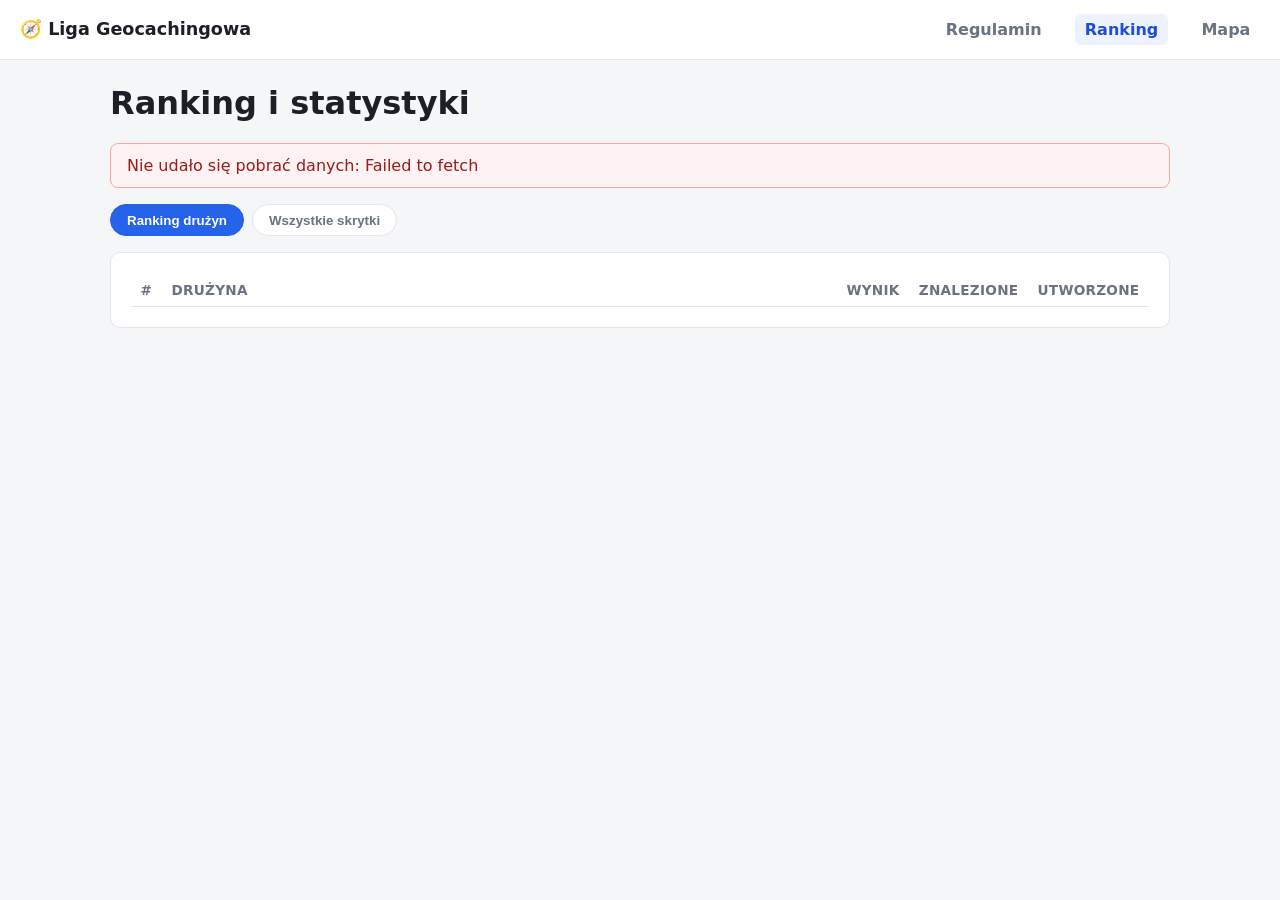
==== leaderboard.html @ a0944c4a "Working app with placeholder for rules and no forms links yet." ====
<!doctype html>
<html lang="pl">
<head>
  <meta charset="utf-8" />
  <meta name="viewport" content="width=device-width, initial-scale=1" />
  <title>Ranking — Liga Geocachingowa</title>
  <link rel="stylesheet" href="css/style.css" />
</head>
<body>
  <header class="site-nav">
    <span class="brand">🧭 Liga Geocachingowa</span>
    <a href="rules.html">Regulamin</a>
    <a href="leaderboard.html" class="active">Ranking</a>
    <a href="map.html">Mapa</a>
  </header>

  <main>
    <h1>Ranking i statystyki</h1>
    <div id="load-error" class="hidden"></div>

    <div class="tabs">
      <button class="tab-btn active" data-target="panel-leaderboard">Ranking drużyn</button>
      <button class="tab-btn" data-target="panel-geocaches">Wszystkie skrytki</button>
    </div>

    <section id="panel-leaderboard" class="tab-panel card">
      <div class="table-scroll">
        <table id="leaderboard-table">
          <thead>
            <tr>
              <th class="col-num">#</th>
              <th class="col-name">Drużyna</th>
              <th class="col-num">Wynik</th>
              <th class="col-num">Znalezione</th>
              <th class="col-num">Utworzone</th>
            </tr>
          </thead>
          <tbody></tbody>
        </table>
      </div>
    </section>

    <section id="panel-geocaches" class="tab-panel card hidden">
      <div class="table-scroll">
        <table id="geocache-table">
          <thead>
            <tr>
              <th class="col-name">Skrytka</th>
              <th class="col-name">Twórca</th>
              <th class="col-num">Znalazły zespoły</th>
              <th class="col-num">Lokalizacja</th>
            </tr>
          </thead>
          <tbody></tbody>
        </table>
      </div>
    </section>
  </main>

  <script src="js/colors.js"></script>
  <script src="js/data.js"></script>
  <script src="js/loading.js"></script>
  <script src="js/detail-modal.js"></script>
  <script src="js/leaderboard.js"></script>
</body>
</html>
---- css/style.css ----
:root {
  --bg: #f5f6f8;
  --surface: #ffffff;
  --text: #1c1f26;
  --muted: #6b7280;
  --border: #e2e5ea;
  --accent: #2563eb;
  --accent-dark: #1d4ed8;
  color-scheme: light;
}

* {
  box-sizing: border-box;
}

body {
  margin: 0;
  font-family: system-ui, -apple-system, "Segoe UI", Roboto, sans-serif;
  background: var(--bg);
  color: var(--text);
}

header.site-nav {
  background: var(--surface);
  border-bottom: 1px solid var(--border);
  display: flex;
  align-items: center;
  gap: 1.5rem;
  padding: 0.9rem 1.25rem;
  flex-wrap: wrap;
}

header.site-nav .brand {
  font-weight: 700;
  font-size: 1.1rem;
  margin-right: auto;
}

header.site-nav a {
  color: var(--muted);
  text-decoration: none;
  font-weight: 600;
  padding: 0.35rem 0.6rem;
  border-radius: 6px;
}

header.site-nav a.active,
header.site-nav a:hover {
  color: var(--accent-dark);
  background: #eef2ff;
}

main {
  max-width: 1100px;
  margin: 0 auto;
  padding: 1.5rem 1.25rem 3rem;
}

h1 {
  margin-top: 0;
}

.card {
  background: var(--surface);
  border: 1px solid var(--border);
  border-radius: 10px;
  padding: 1.25rem;
  margin-bottom: 1.5rem;
}

.table-scroll {
  overflow-x: auto;
}

table {
  width: 100%;
  border-collapse: collapse;
  table-layout: auto;
}

th,
td {
  text-align: left;
  padding: 0.55rem 0.6rem;
  border-bottom: 1px solid var(--border);
  white-space: nowrap;
}

th {
  color: var(--muted);
  font-size: 0.85rem;
  text-transform: uppercase;
  letter-spacing: 0.02em;
}

.col-num {
  text-align: center;
  width: 1%;
}

.col-name {
  text-align: left;
  white-space: normal;
  width: 100%;
  min-width: 10rem;
}

.link-btn {
  background: none;
  border: none;
  color: var(--accent);
  font: inherit;
  font-weight: 600;
  cursor: pointer;
  padding: 0;
  text-decoration: underline;
  text-underline-offset: 2px;
}

.link-btn:hover {
  color: var(--accent-dark);
}

.color-dot {
  display: inline-block;
  width: 0.7rem;
  height: 0.7rem;
  border-radius: 50%;
  margin-right: 0.4rem;
  vertical-align: middle;
}

.badge {
  display: inline-block;
  background: #eef2ff;
  color: var(--accent-dark);
  font-size: 0.75rem;
  font-weight: 700;
  padding: 0.05rem 0.45rem;
  border-radius: 999px;
  margin-left: 0.3rem;
}

.tabs {
  display: flex;
  gap: 0.5rem;
  margin-bottom: 1rem;
}

.tab-btn {
  background: var(--surface);
  border: 1px solid var(--border);
  border-radius: 999px;
  padding: 0.45rem 1rem;
  font-weight: 600;
  cursor: pointer;
  color: var(--muted);
}

.tab-btn.active {
  background: var(--accent);
  color: white;
  border-color: var(--accent);
}

.hidden {
  display: none !important;
}

.muted {
  color: var(--muted);
}

#load-error {
  background: #fef2f2;
  border: 1px solid #fca5a5;
  color: #991b1b;
  padding: 0.75rem 1rem;
  border-radius: 8px;
  margin-bottom: 1rem;
}

/* Modal */
.modal-overlay {
  position: fixed;
  inset: 0;
  background: rgba(15, 18, 25, 0.55);
  display: flex;
  align-items: flex-start;
  justify-content: center;
  padding: 4vh 1rem;
  z-index: 1000;
  overflow-y: auto;
}

.modal-box {
  background: var(--surface);
  border-radius: 12px;
  padding: 1.5rem 1.75rem;
  max-width: 560px;
  width: 100%;
  position: relative;
  box-shadow: 0 20px 60px rgba(0, 0, 0, 0.25);
}

.modal-close {
  position: absolute;
  top: 0.6rem;
  right: 0.75rem;
  background: none;
  border: none;
  font-size: 1.6rem;
  cursor: pointer;
  color: var(--muted);
  line-height: 1;
}

.detail-list {
  list-style: none;
  margin: 0 0 1rem;
  padding: 0;
}

.detail-list li {
  padding: 0.35rem 0;
  border-bottom: 1px dashed var(--border);
}

.score-line {
  color: var(--muted);
}

.hint-box {
  background: #fffbeb;
  border: 1px solid #fde68a;
  padding: 0.6rem 0.8rem;
  border-radius: 8px;
}

.invalid-flag {
  background: #fef2f2;
  border: 1px solid #fca5a5;
  color: #991b1b;
  padding: 0.5rem 0.7rem;
  border-radius: 8px;
}

.maps-link {
  display: inline-flex;
  align-items: center;
  gap: 0.4rem;
  background: #ecfdf5;
  color: #047857;
  border: 1px solid #6ee7b7;
  padding: 0.45rem 0.8rem;
  border-radius: 999px;
  font-weight: 700;
  text-decoration: none;
  margin-top: 0.5rem;
}

.maps-link:hover {
  background: #d1fae5;
}

/* Map page */
.map-layout {
  display: flex;
  gap: 1rem;
  align-items: stretch;
}

#map {
  flex: 1;
  min-width: 0;
  height: 65vh;
  min-height: 400px;
  border-radius: 10px;
  border: 1px solid var(--border);
}

#legend-panel {
  flex: 0 0 220px;
  margin-bottom: 0;
  max-height: 65vh;
  overflow-y: auto;
}

#legend-panel h3 {
  margin-top: 0;
}

.map-toolbar {
  display: flex;
  justify-content: flex-end;
  align-items: center;
  flex-wrap: wrap;
  gap: 0.75rem;
  margin-bottom: 0.75rem;
}

#legend-list {
  list-style: none;
  padding: 0;
  margin: 0;
  display: flex;
  flex-direction: column;
  gap: 0.6rem;
}

.team-marker span {
  display: block;
  width: 18px;
  height: 18px;
  border-radius: 50%;
  border: 2px solid white;
  box-shadow: 0 0 3px rgba(0, 0, 0, 0.5);
}

.popup-content h3 {
  margin: 0 0 0.4rem;
}

#invalid-panel {
  margin-top: 1rem;
}

#invalid-list {
  list-style: none;
  padding: 0;
  margin: 0.5rem 0 0;
}

#invalid-list li {
  padding: 0.4rem 0;
  border-bottom: 1px dashed var(--border);
}

button.warning-btn {
  background: #fff7ed;
  border: 1px solid #fdba74;
  color: #9a3412;
  font-weight: 700;
  border-radius: 999px;
  padding: 0.45rem 1rem;
  cursor: pointer;
}

.rules-text {
  line-height: 1.7;
}

.invalid-reason {
  color: #9a3412;
  font-style: italic;
}

/* Loading overlay */
#loading-overlay {
  position: fixed;
  inset: 0;
  background: rgba(245, 246, 248, 0.9);
  display: flex;
  flex-direction: column;
  align-items: center;
  justify-content: center;
  gap: 1rem;
  z-index: 2000;
}

#loading-overlay p {
  color: var(--muted);
  font-weight: 600;
  margin: 0;
}

.spinner {
  width: 42px;
  height: 42px;
  border: 4px solid var(--border);
  border-top-color: var(--accent);
  border-radius: 50%;
  animation: spin 0.8s linear infinite;
}

@keyframes spin {
  to {
    transform: rotate(360deg);
  }
}

/* Mobile */
@media (max-width: 720px) {
  header.site-nav {
    gap: 0.75rem;
    padding: 0.75rem 1rem;
  }

  main {
    padding: 1rem 0.85rem 2rem;
  }

  .card {
    padding: 1rem;
  }

  .modal-box {
    padding: 1.1rem 1.25rem;
    max-width: 100%;
  }

  .map-layout {
    flex-direction: column;
  }

  #map {
    height: 50vh;
    min-height: 300px;
  }

  #legend-panel {
    flex: none;
    max-height: 180px;
  }

  #legend-list {
    flex-direction: row;
    flex-wrap: wrap;
  }

  .map-toolbar {
    justify-content: stretch;
  }

  button.warning-btn {
    width: 100%;
  }
}
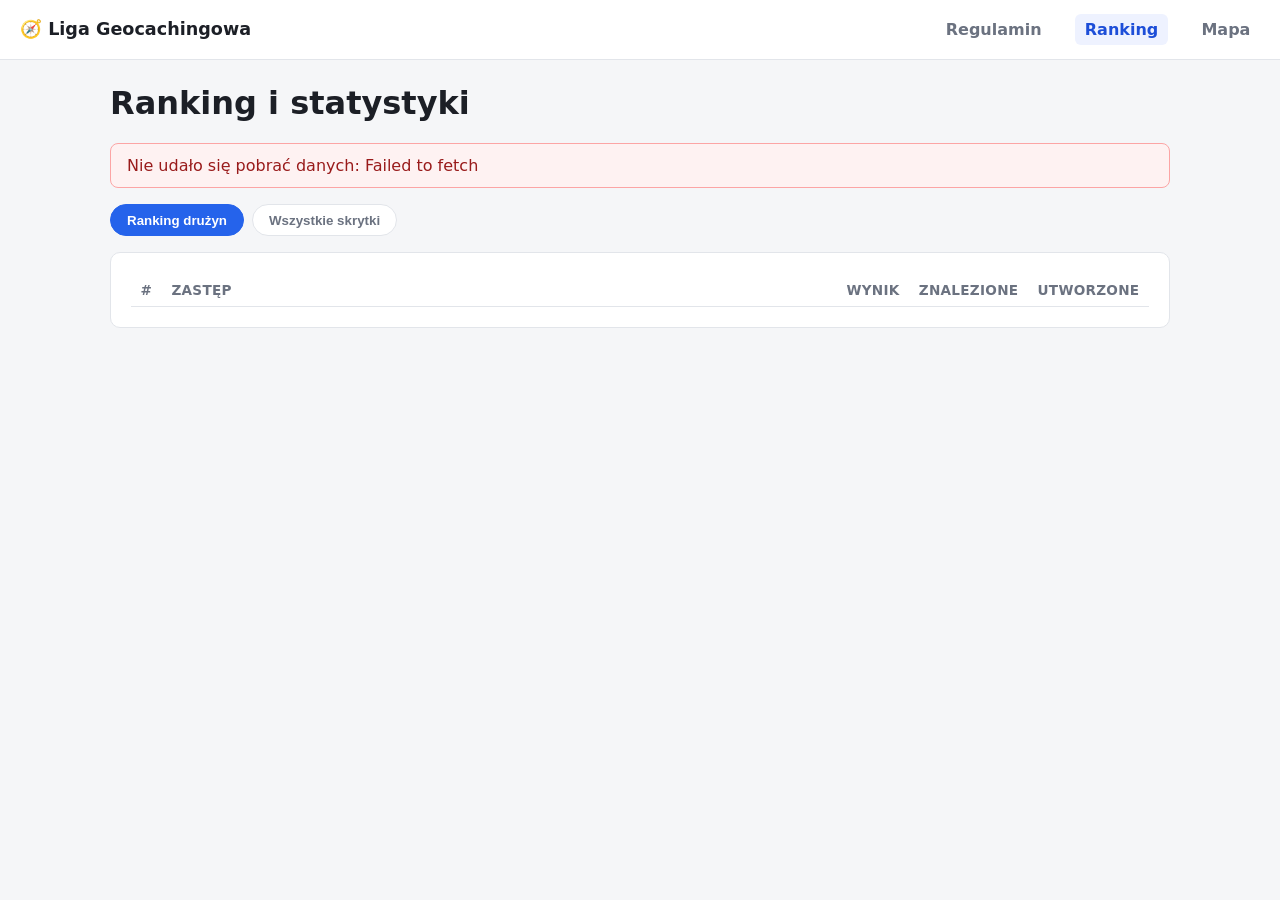
==== commit f98fe321: "Change to js modules, update security against xss, adapt to new endpoint, changes to ui" ====
--- a/leaderboard.html
+++ b/leaderboard.html
@@ -29,7 +29,7 @@
           <thead>
             <tr>
               <th class="col-num">#</th>
-              <th class="col-name">Drużyna</th>
+              <th class="col-name">Zastęp</th>
               <th class="col-num">Wynik</th>
               <th class="col-num">Znalezione</th>
               <th class="col-num">Utworzone</th>
@@ -45,7 +45,7 @@
         <table id="geocache-table">
           <thead>
             <tr>
-              <th class="col-name">Skrytka</th>
+              <th class="col-name col-name-wide">Skrytka</th>
               <th class="col-name">Twórca</th>
               <th class="col-num">Znalazły zespoły</th>
               <th class="col-num">Lokalizacja</th>
@@ -57,10 +57,6 @@
     </section>
   </main>
 
-  <script src="js/colors.js"></script>
-  <script src="js/data.js"></script>
-  <script src="js/loading.js"></script>
-  <script src="js/detail-modal.js"></script>
-  <script src="js/leaderboard.js"></script>
+  <script type="module" src="js/leaderboard.js"></script>
 </body>
 </html>
--- a/css/style.css
+++ b/css/style.css
@@ -103,6 +103,12 @@
   white-space: normal;
   width: 100%;
   min-width: 10rem;
+}
+
+/* Full geocache names are "Drużyna: Nazwa skrytki" — reliably longer than a
+   plain team name, so give that column extra room. */
+.col-name-wide {
+  min-width: 16rem;
 }
 
 .link-btn {
@@ -115,6 +121,7 @@
   padding: 0;
   text-decoration: underline;
   text-underline-offset: 2px;
+  text-align: left;
 }
 
 .link-btn:hover {
@@ -197,8 +204,10 @@
   background: var(--surface);
   border-radius: 12px;
   padding: 1.5rem 1.75rem;
-  max-width: 560px;
+  max-width: 620px;
   width: 100%;
+  max-height: 92vh;
+  overflow-y: auto;
   position: relative;
   box-shadow: 0 20px 60px rgba(0, 0, 0, 0.25);
 }
@@ -226,6 +235,11 @@
   border-bottom: 1px dashed var(--border);
 }
 
+.finders-list {
+  max-height: 10rem;
+  overflow-y: auto;
+}
+
 .score-line {
   color: var(--muted);
 }
@@ -235,6 +249,28 @@
   border: 1px solid #fde68a;
   padding: 0.6rem 0.8rem;
   border-radius: 8px;
+  max-height: 16rem;
+  overflow-y: auto;
+}
+
+.invalid-badge {
+  color: #9a3412;
+  font-weight: 700;
+  font-size: 0.75rem;
+}
+
+.lack-badge {
+  display: inline-block;
+  background: #fff7ed;
+  color: #9a3412;
+  border: 1px solid #fdba74;
+  font-size: 0.7rem;
+  font-weight: 700;
+  padding: 0.05rem 0.5rem;
+  border-radius: 999px;
+  white-space: nowrap;
+  cursor: help;
+  vertical-align: middle;
 }
 
 .invalid-flag {
@@ -263,6 +299,205 @@
   background: #d1fae5;
 }
 
+/* Photo strip (geocache modal) */
+.photo-strip {
+  display: flex;
+  flex-wrap: wrap;
+  gap: 0.5rem;
+  margin: 0.5rem 0 1rem;
+}
+
+.photo-thumb {
+  position: relative;
+  width: 72px;
+  height: 72px;
+  flex: 0 0 auto;
+  border-radius: 8px;
+  overflow: hidden;
+  border: 1px solid var(--border);
+  background: var(--bg);
+  cursor: pointer;
+  padding: 0;
+}
+
+.photo-thumb img {
+  width: 100%;
+  height: 100%;
+  object-fit: cover;
+  display: block;
+  opacity: 0;
+  transition: opacity 0.2s;
+}
+
+.photo-thumb.loaded img {
+  opacity: 1;
+}
+
+.photo-thumb .photo-spinner {
+  position: absolute;
+  inset: 0;
+  margin: auto;
+  width: 20px;
+  height: 20px;
+  border: 3px solid var(--border);
+  border-top-color: var(--accent);
+  border-radius: 50%;
+  animation: spin 0.8s linear infinite;
+}
+
+.photo-thumb.loaded .photo-spinner,
+.photo-thumb.errored .photo-spinner {
+  display: none;
+}
+
+.photo-thumb.errored::after {
+  content: "⚠";
+  position: absolute;
+  inset: 0;
+  display: flex;
+  align-items: center;
+  justify-content: center;
+  color: var(--muted);
+  font-size: 1.2rem;
+}
+
+/* Lightbox */
+.lightbox-overlay {
+  position: fixed;
+  inset: 0;
+  background: rgba(10, 12, 18, 0.92);
+  display: flex;
+  align-items: center;
+  justify-content: center;
+  z-index: 3000;
+}
+
+.lightbox-image-wrap {
+  position: relative;
+  display: flex;
+  align-items: center;
+  justify-content: center;
+  min-width: 40px;
+  min-height: 40px;
+}
+
+.lightbox-image-wrap::before {
+  content: "";
+  position: absolute;
+  width: 32px;
+  height: 32px;
+  border: 4px solid rgba(255, 255, 255, 0.25);
+  border-top-color: white;
+  border-radius: 50%;
+  animation: spin 0.8s linear infinite;
+}
+
+.lightbox-image-wrap.loaded::before {
+  display: none;
+}
+
+.lightbox-image-wrap.errored::before {
+  display: none;
+}
+
+.lightbox-image-wrap.errored::after {
+  content: "⚠ Nie udało się wczytać zdjęcia";
+  color: white;
+}
+
+.lightbox-img {
+  max-width: 88vw;
+  max-height: 82vh;
+  display: block;
+  border-radius: 6px;
+  opacity: 0;
+  transition: opacity 0.2s;
+}
+
+.lightbox-img.loaded {
+  opacity: 1;
+}
+
+.lightbox-close {
+  position: absolute;
+  top: 1rem;
+  right: 1.25rem;
+  background: none;
+  border: none;
+  color: white;
+  font-size: 2rem;
+  line-height: 1;
+  cursor: pointer;
+}
+
+.lightbox-nav {
+  position: absolute;
+  top: 50%;
+  transform: translateY(-50%);
+  background: rgba(255, 255, 255, 0.15);
+  border: none;
+  color: white;
+  font-size: 1.75rem;
+  width: 44px;
+  height: 44px;
+  border-radius: 50%;
+  cursor: pointer;
+}
+
+.lightbox-prev {
+  left: 1rem;
+}
+
+.lightbox-next {
+  right: 1rem;
+}
+
+@media (max-width: 720px) {
+  .lightbox-nav {
+    width: 38px;
+    height: 38px;
+    font-size: 1.4rem;
+  }
+
+  .lightbox-close {
+    top: 0.6rem;
+    right: 0.8rem;
+  }
+}
+
+.form-btn {
+  display: inline-flex;
+  align-items: center;
+  gap: 0.4rem;
+  background: #eef2ff;
+  color: var(--accent-dark);
+  border: 1px solid #c7d2fe;
+  padding: 0.45rem 0.8rem;
+  border-radius: 999px;
+  font-weight: 700;
+  text-decoration: none;
+  font-size: 0.9rem;
+}
+
+.form-btn:hover {
+  background: #e0e7ff;
+}
+
+.form-btn-row {
+  display: flex;
+  flex-wrap: wrap;
+  gap: 0.6rem;
+  margin-top: 1.1rem;
+  padding-top: 1rem;
+  border-top: 1px solid var(--border);
+}
+
+.forms-grid {
+  display: flex;
+  flex-wrap: wrap;
+  gap: 0.75rem;
+}
+
 /* Map page */
 .map-layout {
   display: flex;
@@ -319,6 +554,34 @@
 
 .popup-content h3 {
   margin: 0 0 0.4rem;
+}
+
+.popup-hint {
+  background: #fffbeb;
+  border: 1px solid #fde68a;
+  padding: 0.5rem 0.65rem;
+  border-radius: 8px;
+  margin: 0 0 0.5rem;
+}
+
+.popup-stats {
+  margin: 0;
+  color: var(--muted);
+}
+
+.leaflet-popup-content-wrapper {
+  border-radius: 10px;
+}
+
+.leaflet-popup-content {
+  margin: 0.85rem 1rem;
+  width: 260px !important;
+}
+
+@media (max-width: 720px) {
+  .leaflet-popup-content {
+    width: min(78vw, 320px) !important;
+  }
 }
 
 #invalid-panel {
@@ -392,8 +655,13 @@
 /* Mobile */
 @media (max-width: 720px) {
   header.site-nav {
-    gap: 0.75rem;
+    gap: 0.5rem 0.75rem;
     padding: 0.75rem 1rem;
+  }
+
+  header.site-nav .brand {
+    flex-basis: 100%;
+    margin-right: 0;
   }
 
   main {
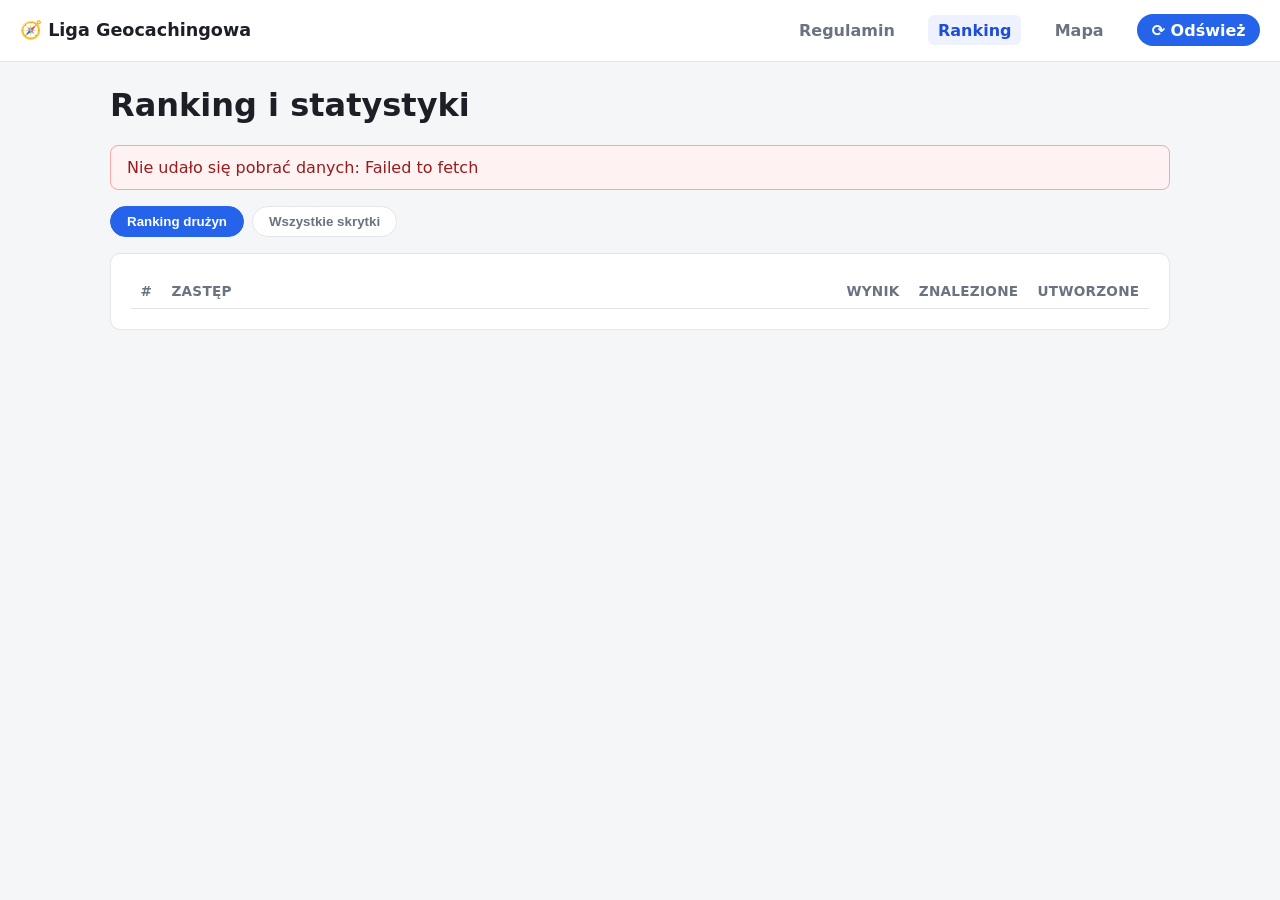
==== commit ccb1474b: "Change refetching behaviour" ====
--- a/leaderboard.html
+++ b/leaderboard.html
@@ -12,6 +12,7 @@
     <a href="rules.html">Regulamin</a>
     <a href="leaderboard.html" class="active">Ranking</a>
     <a href="map.html">Mapa</a>
+    <button id="refresh-btn" class="refresh-btn" title="Pobierz najnowsze dane">⟳ Odśwież</button>
   </header>
 
   <main>
--- a/css/style.css
+++ b/css/style.css
@@ -48,6 +48,26 @@
 header.site-nav a:hover {
   color: var(--accent-dark);
   background: #eef2ff;
+}
+
+.refresh-btn {
+  background: var(--accent);
+  color: white;
+  border: none;
+  border-radius: 999px;
+  padding: 0.4rem 0.9rem;
+  font: inherit;
+  font-weight: 600;
+  cursor: pointer;
+}
+
+.refresh-btn:hover {
+  background: var(--accent-dark);
+}
+
+.troop-info {
+  color: var(--muted);
+  margin: 0 0 0.5rem;
 }
 
 main {
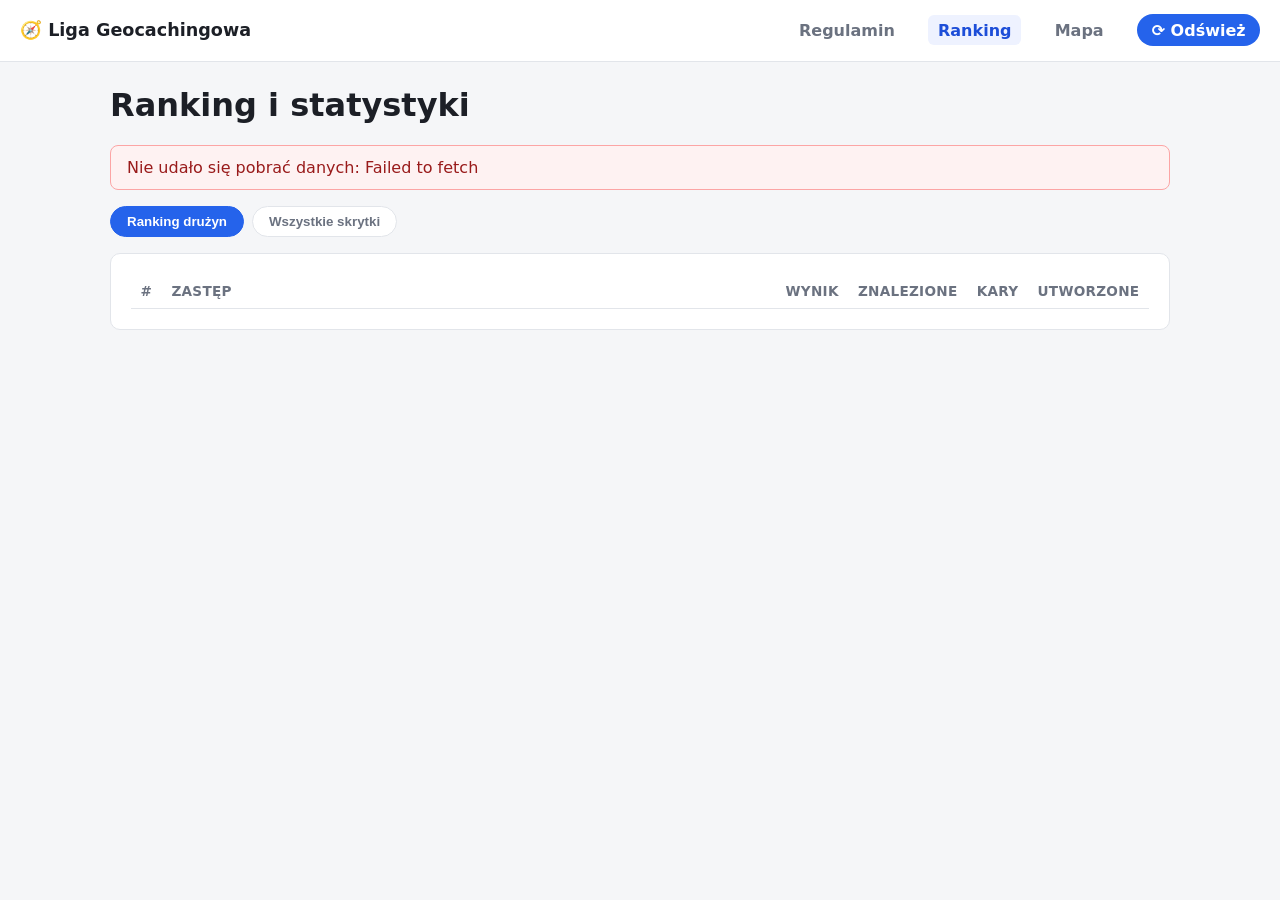
==== commit 24a3c134: "Add negative points for not maintaining hiding" ====
--- a/leaderboard.html
+++ b/leaderboard.html
@@ -33,6 +33,7 @@
               <th class="col-name">Zastęp</th>
               <th class="col-num">Wynik</th>
               <th class="col-num">Znalezione</th>
+              <th class="col-num" title="Ujemne punkty za przedłużające się braki">Kary</th>
               <th class="col-num">Utworzone</th>
             </tr>
           </thead>
